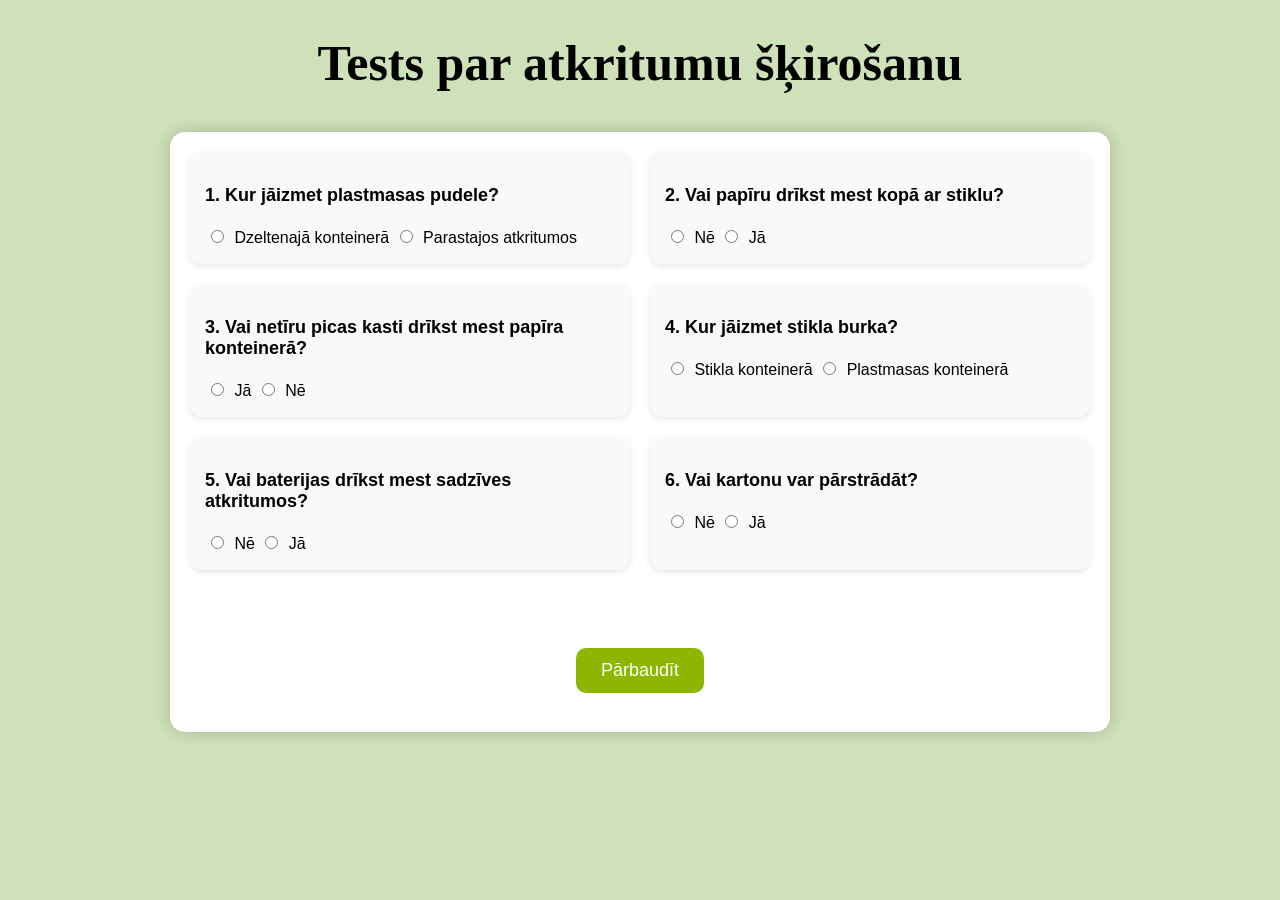
==== index2.html @ a36a9673 "Add files via upload" ====
<!DOCTYPE html>
<html lang="lv">
<head>
    <meta charset="UTF-8">
    <meta name="viewport" content="width=device-width, initial-scale=1.0">
    <link rel="stylesheet" href="style2.css">
    <title>Tests</title>
</head>
<body>

<h1>Tests par atkritumu šķirošanu</h1>
<div class ="nav" id="navButtons" style="display:none;">
    <a href="index.html" class="nav-button">Teorija</a>
    <a href="spele.html" class="nav-button">Spēle</a>
</div>
<div class = "container">
<form id="testins">

    <div>
        <p>1. Kur jāizmet plastmasas pudele?</p>
        <input type="radio" name="jaut1" value="1"> Dzeltenajā konteinerā
        <input type="radio" name="jaut1" value="0"> Parastajos atkritumos
    </div>

    <div>
        <p>2. Vai papīru drīkst mest kopā ar stiklu?</p>
        <input type="radio" name="jaut2" value="1"> Nē
        <input type="radio" name="jaut2" value="0"> Jā
    </div>

    <div>
        <p>3. Vai netīru picas kasti drīkst mest papīra konteinerā?</p>
        <input type="radio" name="jaut3" value="0"> Jā
        <input type="radio" name="jaut3" value="1"> Nē
    </div>

    <div>
        <p>4. Kur jāizmet stikla burka?</p>
        <input type="radio" name="jaut4" value="1"> Stikla konteinerā
        <input type="radio" name="jaut4" value="0"> Plastmasas konteinerā
    </div>

    <div>
        <p>5. Vai baterijas drīkst mest sadzīves atkritumos?</p>
        <input type="radio" name="jaut5" value="1"> Nē
        <input type="radio" name="jaut5" value="0"> Jā
    </div>

    <div>
        <p>6. Vai kartonu var pārstrādāt?</p>
        <input type="radio" name="jaut6" value="0"> Nē
        <input type="radio" name="jaut6" value="1"> Jā
    </div>

    <br>
    <button type="button" onclick="parbauditatbildes()">Pārbaudīt</button>

</form>

<h2 id="result"></h2>
</div>
<script src="script.js"></script>

</body>
</html>
---- style2.css ----
body {
    background-color: #CFE1B9;
    margin: 0;
    padding: 0;
    font-family: Arial, sans-serif;
}

.container {
    background-color: white;
    width: 90%;
    max-width: 900px;
    margin: 40px auto;
    padding: 20px;
    border-radius: 15px;
    box-shadow: 0 0 15px rgba(0,0,0,0.2);
}

h1 {
    text-align: center;
    font-family: "Bona Nova SC", serif;
    font-weight: 700;
    font-size: 50px;
}

form {
    display: grid;
    grid-template-columns: 1fr 1fr;
    gap: 20px;
}
form > div {
    background: #f9f9f9;
    padding: 15px;
    border-radius: 12px;
    box-shadow: 0 2px 6px rgba(0,0,0,0.1);
}

p {
    font-size: 18px;
    font-weight: bold;
}

input[type="radio"] {
    margin: 6px;
}

button {
    grid-column: 1 / -1;
    justify-self: center;

    margin-top: 20px;
    padding: 12px 25px;
    font-size: 18px;
    background-color: #8DB600;
    color: white;
    border: none;
    border-radius: 10px;
    cursor: pointer;
}



#result {
    grid-column: 1 / -1;
    text-align: center;
    font-size: 24px;
    font-weight: bold;
    margin-top: 10px;
}

.nav {
    justify-content: center;
    gap: 15px;
    margin-top: 10px;

}
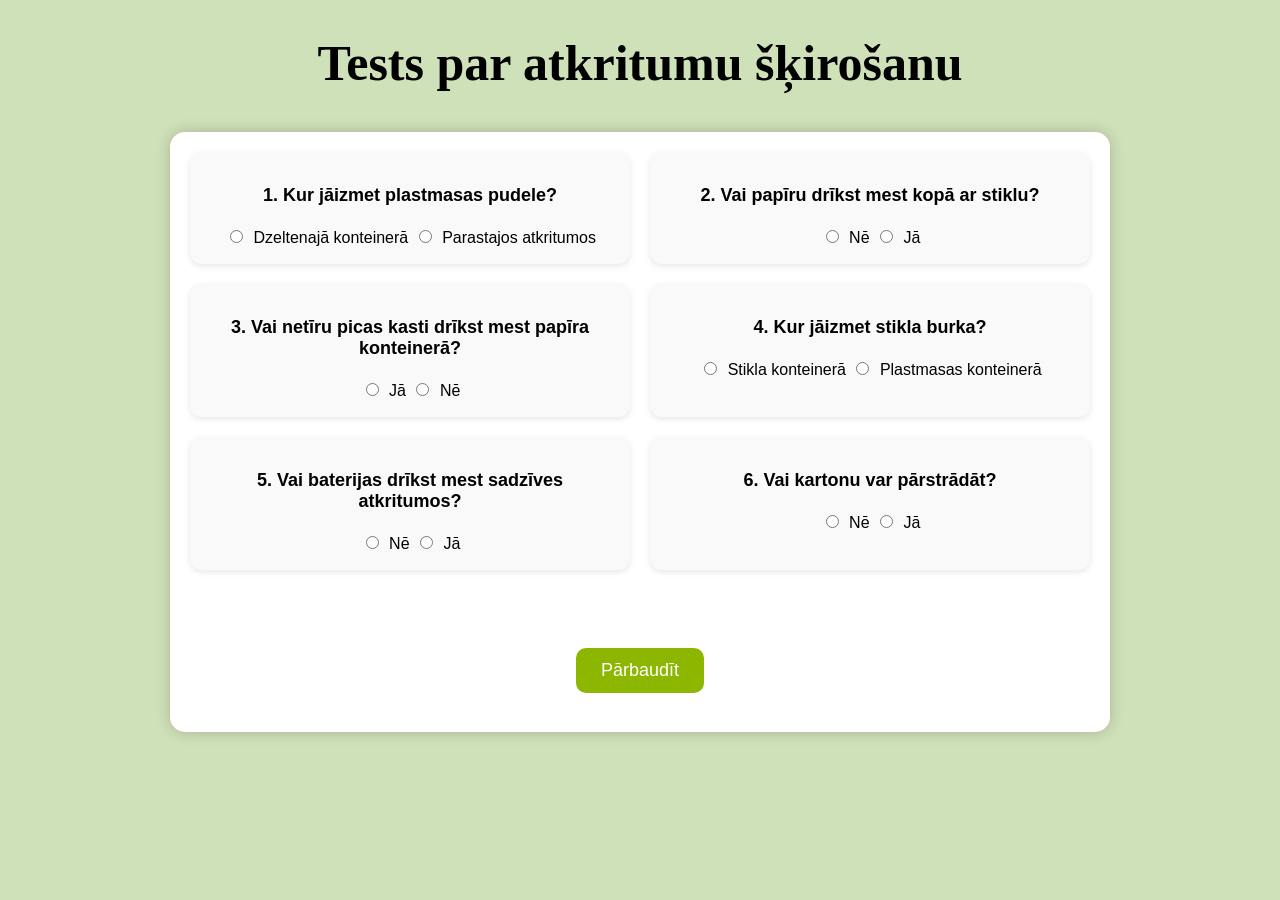
==== commit 648bf13d: "Add files via upload" ====
--- a/index2.html
+++ b/index2.html
@@ -3,7 +3,7 @@
 <head>
     <meta charset="UTF-8">
     <meta name="viewport" content="width=device-width, initial-scale=1.0">
-    <link rel="stylesheet" href="style2.css">
+    <link rel="stylesheet" href="stils.css">
     <title>Tests</title>
 </head>
 <body>
@@ -59,7 +59,7 @@
 
 <h2 id="result"></h2>
 </div>
-<script src="script.js"></script>
+<script src="tests.js"></script>
 
 </body>
 </html>
--- a/stils.css
+++ b/stils.css
@@ -0,0 +1,147 @@
+body {
+	background: #CFE1B9;
+	font-family: Arial;
+	text-align: center;
+}
+
+.konteiners {
+	background: white;
+	width: 90%;
+	max-width: 800px;
+	margin: 30px auto;
+	padding: 20px;
+	border-radius: 15px;
+	box-shadow: 0 0 15px rgba(0, 0, 0, 0.2);
+}
+
+.atkritumi {
+	display: flex;
+	justify-content: center;
+	gap: 15px;
+	margin: 20px;
+	flex-wrap: wrap;
+}
+
+.vienums {
+	font-size: 40px;
+	cursor: grab;
+	padding: 10px;
+	background: #f1f1f1;
+	border-radius: 10px;
+}
+
+.miskastes {
+	display: flex;
+	justify-content: space-around;
+	margin-top: 30px;
+}
+
+.miskaste {
+	width: 150px;
+	height: 150px;
+	border-radius: 15px;
+	padding: 10px;
+	font-size: 18px;
+	font-weight: bold;
+	display: flex;
+	align-items: center;
+	justify-content: center;
+}
+
+.miskaste[data-veids="plastmasa"] {
+	background: #ffd54f;
+}
+
+.miskaste[data-veids="papirs"] {
+	background: #64b5f6;
+}
+
+.miskaste[data-veids="stikls"] {
+	background: #81c784;
+}
+
+.miskaste.virs {
+	border: 3px dashed black;
+}
+
+body {
+	background-color: #CFE1B9;
+	margin: 0;
+	padding: 0;
+	font-family: Arial, sans-serif;
+}
+
+.container {
+	background-color: white;
+	width: 90%;
+	max-width: 900px;
+	margin: 40px auto;
+	padding: 20px;
+	border-radius: 15px;
+	box-shadow: 0 0 15px rgba(0, 0, 0, 0.2);
+}
+
+h1 {
+	text-align: center;
+	font-family: "Bona Nova SC", serif;
+	font-weight: 700;
+	font-size: 50px;
+}
+
+form {
+	display: grid;
+	grid-template-columns: 1fr 1fr;
+	gap: 20px;
+}
+
+form>div {
+	background: #f9f9f9;
+	padding: 15px;
+	border-radius: 12px;
+	box-shadow: 0 2px 6px rgba(0, 0, 0, 0.1);
+}
+
+p {
+	font-size: 18px;
+	font-weight: bold;
+}
+
+input[type="radio"] {
+	margin: 6px;
+}
+
+button {
+	grid-column: 1 / -1;
+	justify-self: center;
+
+	margin-top: 20px;
+	padding: 12px 25px;
+	font-size: 18px;
+	background-color: #8DB600;
+	color: white;
+	border: none;
+	border-radius: 10px;
+	cursor: pointer;
+}
+
+
+#result {
+	grid-column: 1 / -1;
+	text-align: center;
+	font-size: 24px;
+	font-weight: bold;
+	margin-top: 10px;
+}
+
+.nav {
+	justify-content: center;
+	gap: 15px;
+	margin-top: 10px;
+	background-color: white;
+	width: 100%;
+	max-width: 100px;
+	margin: 20px auto;
+	padding: 10px;
+	border-radius: 5px;
+	box-shadow: 0 0 15px rgba(0, 0, 0, 0.2);
+}
